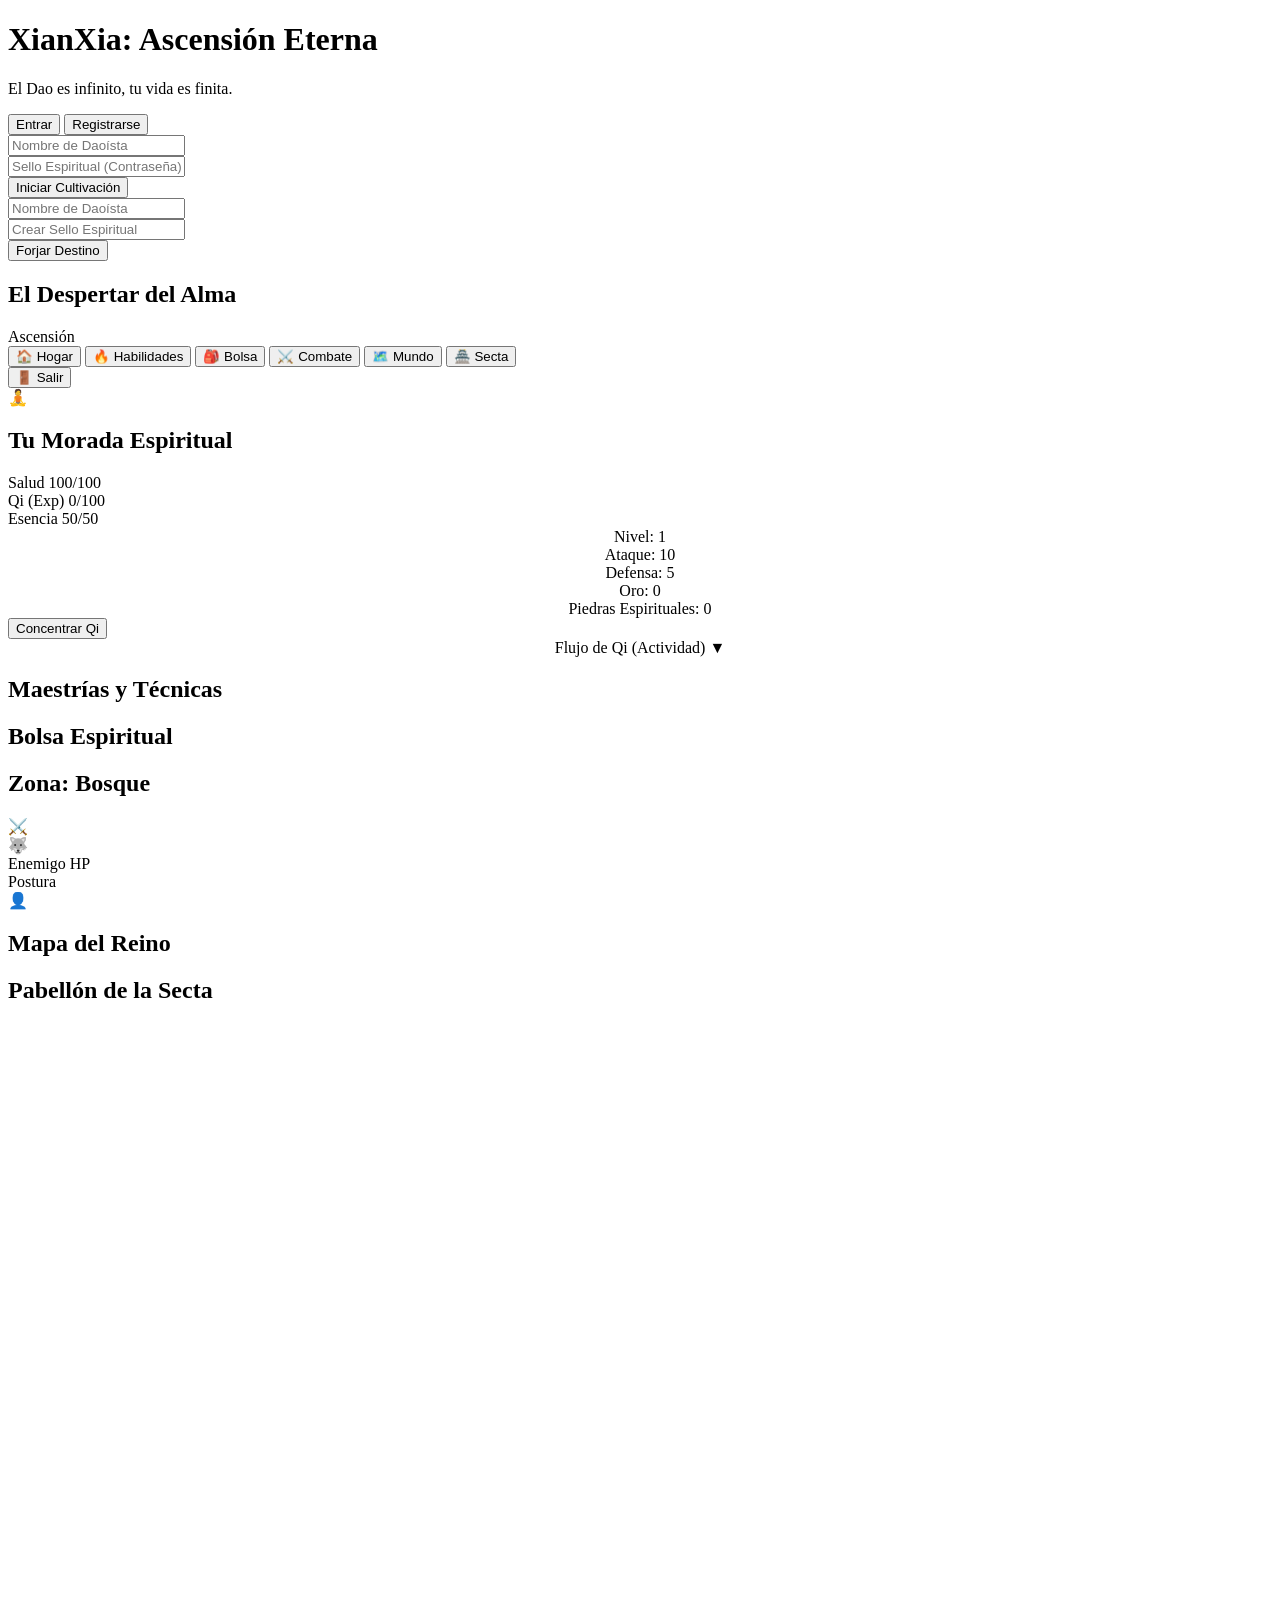
==== index.html @ ab7d714f "Add files via upload" ====
<!DOCTYPE html>
<html lang="es">
<head>
  <meta charset="UTF-8" />
  <title>XianXia: Ascensión Eterna</title>
  <meta name="viewport" content="width=device-width, initial-scale=1.0, maximum-scale=1.0, user-scalable=no" />
  
  <link rel="preconnect" href="https://fonts.googleapis.com">
  <link rel="preconnect" href="https://fonts.gstatic.com" crossorigin>
  <link href="https://fonts.googleapis.com/css2?family=Noto+Serif+SC:wght@300;400;500;700&family=Zhi+Mang+Xing&display=swap" rel="stylesheet">
  
  <link rel="stylesheet" href="css/style.css" />
  <link rel="stylesheet" href="css/ui.css" />
</head>
<body>
  <div id="app-root">
    
    <div id="auth-screen" class="fullscreen-screen">
      <div class="stars-bg"></div>
      <div class="auth-panel">
        <h1 class="game-title">XianXia: Ascensión Eterna</h1>
        <p class="game-subtitle">El Dao es infinito, tu vida es finita.</p>
        <div class="auth-tabs">
          <button id="tab-login" class="auth-tab active">Entrar</button>
          <button id="tab-register" class="auth-tab">Registrarse</button>
        </div>
        <div id="login-form" class="auth-form active">
          <div class="input-group"><input type="text" id="login-username" placeholder="Nombre de Daoísta" autocomplete="off" /></div>
          <div class="input-group"><input type="password" id="login-password" placeholder="Sello Espiritual (Contraseña)" /></div>
          <button id="login-button" class="button primary glow-effect">Iniciar Cultivación</button>
        </div>
        <div id="register-form" class="auth-form">
          <div class="input-group"><input type="text" id="register-username" placeholder="Nombre de Daoísta" autocomplete="off" /></div>
          <div class="input-group"><input type="password" id="register-password" placeholder="Crear Sello Espiritual" /></div>
          <button id="register-button" class="button secondary">Forjar Destino</button>
        </div>
        <div id="auth-message" class="auth-message"></div>
      </div>
    </div>

    <div id="creation-screen" class="fullscreen-screen hidden">
        <div class="creation-container">
            <h2 class="font-title title-gold">El Despertar del Alma</h2>
            <div id="creation-step-container"></div>
        </div>
    </div>

    <div id="game-container" class="game-layout hidden">
        
        <nav id="game-nav" class="sidebar-menu">
            <div class="sidebar-header">
                <div class="app-logo font-title">Ascensión</div>
            </div>
            <div class="nav-links">
                <button class="nav-btn active" data-target="panel-home">
                    <span class="nav-icon">🏠</span> <span class="nav-label">Hogar</span>
                </button>
                <button class="nav-btn" data-target="panel-skills">
                    <span class="nav-icon">🔥</span> <span class="nav-label">Habilidades</span>
                </button>
                <button class="nav-btn" data-target="panel-inventory">
                    <span class="nav-icon">🎒</span> <span class="nav-label">Bolsa</span>
                </button>
                <button class="nav-btn" data-target="panel-combat">
                    <span class="nav-icon">⚔️</span> <span class="nav-label">Combate</span>
                </button>
                <button class="nav-btn" data-target="panel-map">
                    <span class="nav-icon">🗺️</span> <span class="nav-label">Mundo</span>
                </button>
                <button class="nav-btn" data-target="panel-sect">
                    <span class="nav-icon">🏯</span> <span class="nav-label">Secta</span>
                </button>
            </div>
            <div class="nav-footer">
                <button id="logout-button" class="nav-btn danger">
                    <span class="nav-icon">🚪</span> <span class="nav-label">Salir</span>
                </button>
            </div>
        </nav>

        <main id="main-content">

            <div id="panels-container">
                
                <section id="panel-home" class="tab-content active">
                    <div class="hero-card">
                        <div class="meditation-visual">🧘</div>
                        <h2 class="font-title">Tu Morada Espiritual</h2>
                        <div class="bars-wrapper">
                            <div class="stat-bar">
                                <div class="bar-label">Salud <span id="val-hp">100/100</span></div>
                                <div class="progress-track"><div id="bar-hp" class="progress-fill hp" style="width:100%"></div></div>
                            </div>
                            <div class="stat-bar">
                                <div class="bar-label">Qi (Exp) <span id="val-qi">0/100</span></div>
                                <div class="progress-track"><div id="bar-qi" class="progress-fill qi" style="width:0%"></div></div>
                            </div>
                            <div class="stat-bar">
                                <div class="bar-label">Esencia <span id="val-essence">50/50</span></div>
                                <div class="progress-track"><div id="bar-essence" class="progress-fill essence" style="width:100%"></div></div>
                            </div>
                        </div>
                        <div class="stats-container" style="display: block; text-align: center;">
                            <div class="stat-row">
                                <span class="stat-label">Nivel:</span> <span id="stat-level" class="stat-value">1</span>
                            </div>
                            <div class="stat-row">
                                <span class="stat-label">Ataque:</span> <span id="stat-attack" class="stat-value">10</span>
                            </div>
                            <div class="stat-row">
                                <span class="stat-label">Defensa:</span> <span id="stat-defense" class="stat-value">5</span>
                            </div>
                            <div class="stat-row">
                                <span class="stat-label">Oro:</span> <span id="stat-gold" class="stat-value">0</span>
                            </div>
                            <div class="stat-row">
                                <span class="stat-label">Piedras Espirituales:</span> <span id="stat-spiritStones" class="stat-value">0</span>
                            </div>
                        </div>
                        <button id="btn-meditate" class="action-button primary">Concentrar Qi</button>
                        
                        <div class="log-card collapsible" style="text-align: center;">
                            <div class="card-header font-title collapsible-header" onclick="toggleLog()">Flujo de Qi (Actividad) <span class="toggle-icon">▼</span></div>
                            <div id="log-messages" class="log-body custom-scroll collapsible-content" style="display: block;"></div>
                        </div>
                    </div>
                    
                </section>

                <section id="panel-skills" class="tab-content hidden">
                    <h2 class="section-title font-title">Maestrías y Técnicas</h2>
                    <div id="skills-grid" class="skills-layout custom-scroll">
                        </div>
                </section>

                <section id="panel-inventory" class="tab-content hidden">
                    <h2 class="section-title font-title">Bolsa Espiritual</h2>
                    <div id="inventory-slots" class="grid-layout custom-scroll"></div>
                </section>

                <section id="panel-combat" class="tab-content hidden">
                    <div id="enemy-list" class="zone-selector-container">
                        <h2 class="font-title section-title">Zona: <span id="current-region-name">Bosque</span></h2>
                        <div class="grid-layout custom-scroll" id="enemy-grid-content">
                            </div>
                    </div>

                    <div id="battle-arena" class="combat-grid hidden">
                        
                        <div class="combat-top-hud">
                            <div class="enemy-portrait-frame">
                                <div class="intention-bubble" id="enemy-intention-icon">⚔️</div>
                                <div id="combat-enemy-sprite" class="sprite-enemy">🐺</div>
                            </div>
                            <div class="bars-column">
                                <div class="bar-label">Enemigo HP</div>
                                <div class="progress-track enemy"><div id="e-bar-hp" class="progress-fill hp" style="width:100%"></div></div>
                                <div class="bar-label">Postura</div>
                                <div class="progress-track posture"><div class="progress-fill posture" style="width:10%"></div></div>
                            </div>
                        </div>

                        <div class="combat-middle-field">
                            <div class="player-avatar-combat">
                                <div id="combat-player-sprite" class="sprite-player">👤</div>
                                <div class="progress-track mini"><div id="p-bar-hp" class="progress-fill hp" style="width:100%"></div></div>
                            </div>
                            
                            <div id="combat-message-overlay" style="position:absolute; width:100%; height:100%; pointer-events:none;"></div>

                            <div class="combat-log-display custom-scroll" id="combat-log-feed">
                                </div>
                        </div>

                        <div class="combat-bottom-controls" id="combat-actions">
                            <div class="wuxing-wrapper">
                                <div id="wuxing-wheel" class="elemental-wheel">
                                    </div>
                            </div>
                        </div>
                    </div>
                </section>

                <section id="panel-map" class="tab-content hidden">
                    <h2 class="section-title font-title">Mapa del Reino</h2>
                    <div id="map-panel" class="map-container"></div>
                </section>

                <section id="panel-sect" class="tab-content hidden">
                    <h2 class="section-title font-title">Pabellón de la Secta</h2>
                    <div id="sect-content" class="sect-container">
                        </div>
                </section>
            </div>
        </main>
    </div>
    
    <div id="ui-overlay" class="overlay hidden"></div>
  </div>
  <script type="module" src="js/main.js"></script>
</body>
</html>
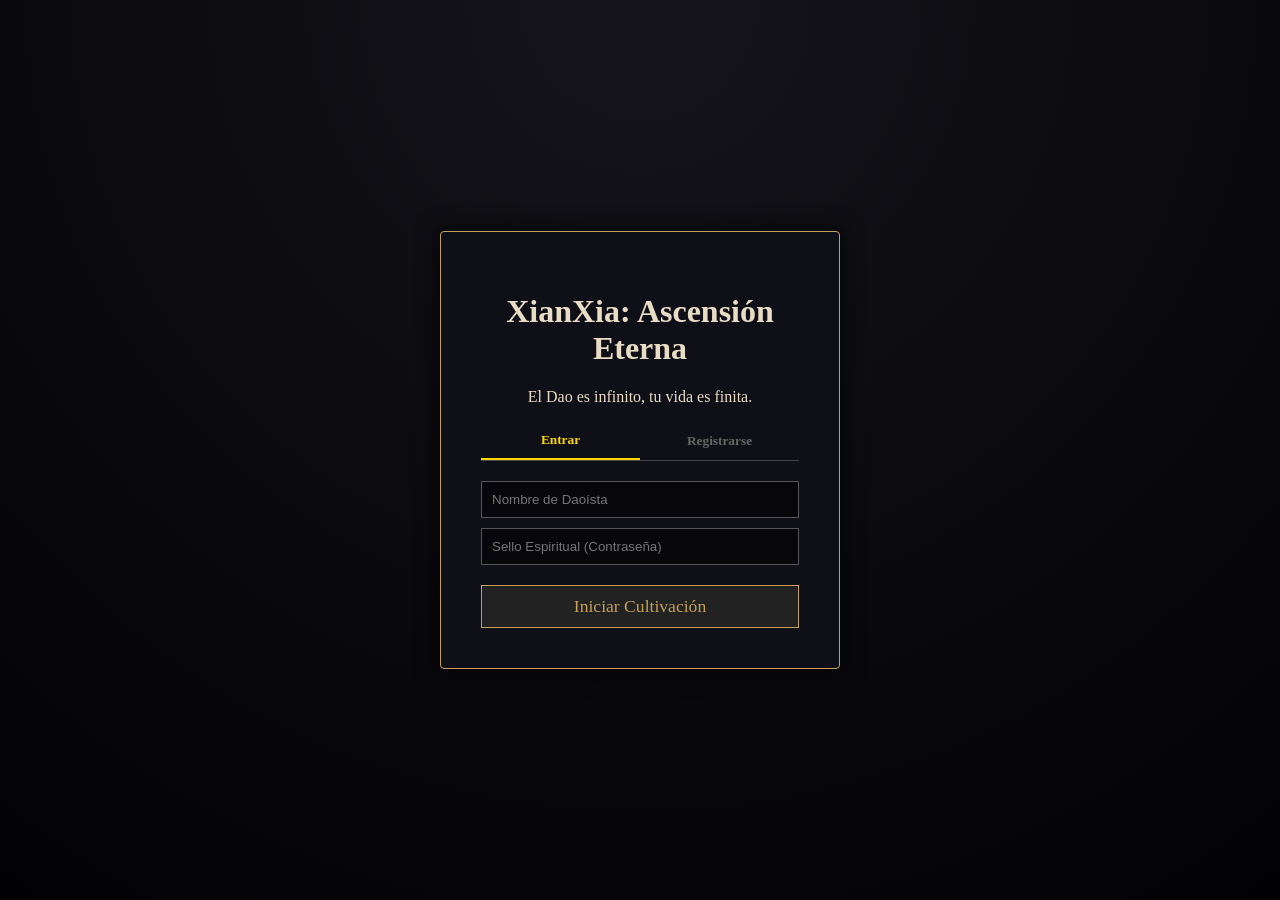
==== commit 613f3248: "Add files via upload" ====
--- a/index.html
+++ b/index.html
@@ -56,6 +56,12 @@
                     <span class="nav-icon">🏠</span> <span class="nav-label">Hogar</span>
                 </button>
                 <button class="nav-btn" data-target="panel-skills">
+                    <span class="nav-icon">🔨</span> <span class="nav-label">Oficios</span>
+                </button>
+                <button class="nav-btn" data-target="panel-anatomy">
+                    <span class="nav-icon"><img src="assets/icons/lottus_icon.png" style="width:24px; vertical-align:middle;"></span> <span class="nav-label">Cultivo</span>
+                </button>
+                <button class="nav-btn" data-target="panel-cultivation">
                     <span class="nav-icon">🔥</span> <span class="nav-label">Habilidades</span>
                 </button>
                 <button class="nav-btn" data-target="panel-inventory">
@@ -71,6 +77,7 @@
                     <span class="nav-icon">🏯</span> <span class="nav-label">Secta</span>
                 </button>
             </div>
+            
             <div class="nav-footer">
                 <button id="logout-button" class="nav-btn danger">
                     <span class="nav-icon">🚪</span> <span class="nav-label">Salir</span>
@@ -133,6 +140,46 @@
                         </div>
                 </section>
 
+                <section id="panel-cultivation" class="tab-content hidden">
+                    <div class="panel-header">
+                        <h2><img src="assets/icons/elements/element_fire.png" style="width:24px; vertical-align:middle;"> Sendero Celestial</h2>
+                    </div>
+                    
+                    <div class="cultivation-dashboard">
+                        <div class="eso-stats-row">
+                            <span>🍀 Karma: <span id="val-karma">0</span></span>
+                            <span>👁️ Percepción: <span id="val-percep">0</span></span>
+                            <span>🔥 Voluntad: <span id="val-will">0</span></span>
+                        </div>
+
+                        <div class="cultivation-layout">
+                            <div class="library-container">
+                                <h3>Pergaminos</h3>
+                                <div id="skills-library-list" class="custom-scroll">
+                                    </div>
+                            </div>
+
+                            <div class="wheel-wrapper">
+                                <h3>Meridiano Pentagonal</h3>
+                                <div id="cultivation-wheel-container">
+                                    </div>
+                                <div class="affinity-legend">
+                                    <span style="color:#ffd700">● Armonía</span>
+                                    <span style="color:#4caf50">● Generación</span>
+                                    <span style="color:#777">● Disonancia</span>
+                                </div>
+                            </div>
+                        </div>
+                    </div>
+                </section>
+                <section id="panel-anatomy" class="tab-content hidden">
+                    <div class="panel-header">
+                        <h2><img src="assets/icons/lottus_icon.png" style="width:24px; vertical-align:middle;"></span> Anatomía Sagrada</h2>
+                    </div>
+                    
+                    <div id="anatomy-content" class="anatomy-dashboard" style="padding: 15px;">
+                        </div>
+                </section>
                 <section id="panel-inventory" class="tab-content hidden">
                     <h2 class="section-title font-title">Bolsa Espiritual</h2>
                     <div id="inventory-slots" class="grid-layout custom-scroll"></div>
--- a/css/style.css
+++ b/css/style.css
@@ -0,0 +1,558 @@
+/* css/style.css - v1.7 SOLID FIXED */
+
+:root {
+    /* Variables God Mode */
+    --enemy-scale: 1.0;
+    --enemy-pos-x: 0px;
+    --enemy-pos-y: 0px;
+
+    /* Assets */
+    --bg-paper-texture: url('../assets/img/bg_paper_texture.png'); 
+    
+    /* Colores */
+    --ink-parchment: #E8DCC5; 
+    --ink-grey: #8C867A;      
+    --ink-blood: #A61B1B;     
+    --ink-gold: #C5A059;      
+    --gold-bright: #FFD700;
+    --gold-ancient: #C5A059;
+
+    --font-stack-title: 'Zhi Mang Xing', cursive;
+    --font-stack-body: 'Noto Serif SC', serif;
+
+    --bg-panel: rgba(16, 16, 24, 0.98);
+}
+
+/* =========================================
+   1. BASE
+   ========================================= */
+* { box-sizing: border-box; } /* CRÍTICO PARA EVITAR DEFORMACIONES */
+
+body {
+    margin: 0; padding: 0;
+    background-color: #080808;
+    background-image: var(--bg-paper-texture);
+    background-repeat: repeat;
+    background-blend-mode: multiply;
+    background-position: -100px -100px; 
+    color: var(--ink-parchment);
+    font-family: var(--font-stack-body);
+    overflow: hidden; 
+    width: 100vw; height: 100vh;
+}
+
+.hidden { display: none !important; }
+.font-title { font-family: var(--font-stack-title); letter-spacing: 1px; }
+.text-gold { color: var(--gold-ancient); }
+.text-center { text-align: center; }
+
+/* Scrollbars */
+::-webkit-scrollbar { width: 6px; }
+::-webkit-scrollbar-thumb { background: var(--gold-ancient); border-radius: 3px; }
+::-webkit-scrollbar-track { background: rgba(0,0,0,0.3); }
+
+/* =========================================
+   2. LOGIN (Restaurado)
+   ========================================= */
+.fullscreen-screen {
+    position: fixed; inset: 0; z-index: 2000;
+    display: flex; justify-content: center; align-items: center;
+    background: radial-gradient(circle at top, #14141a, #020205);
+}
+.auth-panel {
+    background: var(--bg-panel); border: 1px solid var(--gold-ancient);
+    box-shadow: 0 0 25px rgba(0, 0, 0, 0.8);
+    padding: 40px; border-radius: 4px; width: 90%; max-width: 400px; text-align: center;
+}
+.auth-tabs { display: flex; margin-bottom: 20px; border-bottom: 1px solid #444; }
+.auth-tab { 
+    flex: 1; padding: 10px; background: none; border: none; color: #666; 
+    cursor: pointer; font-family: var(--font-stack-body); font-weight: bold;
+}
+.auth-tab.active { color: var(--gold-bright); border-bottom: 2px solid var(--gold-bright); }
+
+.auth-form { display: none; }
+.auth-form.active { display: block; animation: fadeIn 0.3s ease; }
+
+.auth-form input { 
+    width: 100%; padding: 10px; margin-bottom: 10px; 
+    background: rgba(0,0,0,0.5); border: 1px solid #555; color: #fff;
+}
+.button {
+    padding: 10px 20px; border: 1px solid var(--gold-ancient);
+    background: #222; color: var(--gold-ancient); cursor: pointer;
+    font-family: var(--font-stack-title); font-size: 1.1rem;
+    transition: all 0.2s; width: 100%; margin-top: 10px;
+}
+.button:hover { background: var(--gold-ancient); color: #000; }
+
+/* =========================================
+   3. LAYOUT PRINCIPAL (Anti-Deformación)
+   ========================================= */
+.game-layout { display: flex; height: 100vh; width: 100%; }
+
+.sidebar-menu {
+    width: 240px; min-width: 240px; /* FIJO */
+    background: rgba(10, 10, 12, 0.98);
+    border-right: 1px solid var(--gold-ancient);
+    display: flex; flex-direction: column; z-index: 100;
+}
+.sidebar-header { padding: 30px 20px; text-align: center; border-bottom: 1px solid #333; }
+.app-logo { font-size: 2.2rem; color: var(--gold-bright); text-shadow: 0 0 10px gold; }
+
+.nav-links { flex: 1; padding: 20px 10px; display: flex; flex-direction: column; gap: 10px; }
+.nav-btn {
+    background: transparent; border: none; color: #888; 
+    padding: 15px; text-align: left; cursor: pointer;
+    font-family: var(--font-stack-title); font-size: 1.3rem;
+    display: flex; align-items: center; gap: 15px;
+    transition: all 0.2s;
+}
+.nav-btn:hover { color: #fff; background: rgba(255,255,255,0.05); }
+.nav-btn.active { color: var(--gold-bright); border-left: 3px solid var(--gold-bright); background: rgba(197, 160, 89, 0.1); }
+
+/* CONTENEDOR PRINCIPAL - FIX DEFORMACIÓN */
+#main-content { 
+    flex: 1; 
+    display: flex; flex-direction: column; 
+    position: relative; 
+    width: calc(100% - 200px); /* Restar sidebar */
+} 
+#panels-container { 
+    flex: 1; 
+    padding: 20px; 
+    overflow-y: auto; 
+    width: 100%; 
+}
+
+/* =========================================
+   4. HOGAR (Ajustado)
+   ========================================= */
+#panel-home {
+    display: flex; flex-direction: column; align-items: center; justify-content: center; 
+    height: 100%; width: 100%; gap: 20px;
+}
+
+.hero-card {
+    background: transparent; border: none;
+    display: flex; flex-direction: column; align-items: center;
+    width: 100%; max-width: 600px;
+}
+
+.meditation-container {
+    position: relative; width: 250px; height: 250px;
+    display: flex; justify-content: center; align-items: center;
+    margin-bottom: 0px;
+}
+.home-avatar {
+    width: 200px !important; height: 200px !important;
+    border-radius: 50%; border: 4px solid var(--gold-ancient);
+    object-position: center 5%;
+    object-fit: cover; background: #000; z-index: 2;
+    box-shadow: 0 0 30px var(--gold-ancient);
+    animation: float 4s ease-in-out infinite;
+}
+.avatar-emoji {
+    position: absolute;
+    top: 50%; left: 50%;
+    transform: translate(-50%, -50%);
+    font-size: 4rem;
+    z-index: 10;
+    pointer-events: none;
+}
+
+.aura-ring {
+    position: absolute; width: 100%; height: 100%;
+    border: 2px dashed rgba(197, 160, 89, 0.4); border-radius: 50%;
+    animation: spinSimple 20s linear infinite;
+}
+.aura-ring.inner { width: 230px; height: 230px; animation-direction: reverse; border-color: rgba(50, 200, 50, 0.3); }
+
+@keyframes float { 0% { transform: translateY(0px); } 50% { transform: translateY(-10px); } 100% { transform: translateY(0px); } }
+@keyframes spinSimple { 100% { transform: rotate(360deg); } }
+
+/* Stats Hogar */
+.home-stats-card {
+    background: rgba(0,0,0,0.6); border: 1px solid #444;
+    padding: 25px; border-radius: 8px; width: 100%;
+}
+
+/* =========================================
+   5. HABILIDADES (Ordenado)
+   ========================================= */
+.skills-layout { 
+    display: grid; grid-template-columns: repeat(auto-fill, minmax(280px, 1fr)); gap: 20px; width: 100%;
+}
+.skill-card {
+    background: linear-gradient(135deg, rgba(20,20,20,0.9), rgba(40,40,40,0.8));
+    border: 1px solid #444; border-radius: 4px; padding: 15px;
+    display: flex; align-items: center; gap: 15px;
+    box-shadow: 0 4px 6px rgba(0,0,0,0.3);
+}
+.skill-icon { font-size: 2.5rem; width: 60px; text-align: center; }
+.skill-name { display: block; font-family: var(--font-stack-title); color: var(--gold-bright); font-size: 1.4rem; }
+
+/* =========================================
+   6. COMBATE (SÓLIDO Y CORREGIDO)
+   ========================================= */
+.combat-grid {
+    display: flex; flex-direction: column;
+    height: 100vh; width: 100vw; 
+    position: fixed; /* FIJO ENCIMA DE TODO */
+    top: 0; left: 0;
+    /* FONDO SÓLIDO (La imagen de papel) */
+    background-color: #080808;
+    background-image: var(--bg-paper-texture); 
+    background-repeat: repeat;
+    z-index: 5000; /* Z-INDEX MUY ALTO */
+}
+
+/* ZONA ENEMIGO */
+.combat-enemy-zone {
+    flex: 6; position: relative;
+    display: flex; justify-content: center; align-items: center;
+    overflow: visible; z-index: 5;
+}
+#combat-enemy-sprite {
+    position: relative; height: 50vh; width: auto;
+    transform: translate(var(--enemy-pos-x), var(--enemy-pos-y)) scale(var(--enemy-scale));
+    transition: transform 0.05s linear;
+    filter: drop-shadow(0 20px 30px rgba(0,0,0,0.8)); z-index: 10;
+}
+.enemy-render { height: 100%; width: auto; object-fit: contain; }
+
+/* GLIFO DE CARGA (CENTRO ABSOLUTO) */
+.channeling-container {
+    position: absolute;
+    top: 50%; left: 50%;
+    transform: translate(-50%, -50%);
+    width: 780px !important;    /* Tamaño fijo obligatorio */
+    height: 420px !important;   /* Cuadrado perfecto */
+    border-radius: 50%;         /* Hace que el contenedor sea redondo */
+    object-fit: contain;        /* Evita deformación de la imagen */
+    z-index: 1;
+    pointer-events: none;
+    /* La transición suave para cuando cambie de color */
+    transition: filter 0.5s ease;
+}
+.channeling-container.active {
+    opacity: 0.9;
+    animation: spinGlyph 4s linear infinite;
+}
+.channeling-glyph { width: 100%; height: 100%; }
+
+@keyframes spinGlyph {
+    /* Rotación sobre su propio eje manteniendo el centro */
+    from { transform: translate(-50%, -50%) rotate(0deg); }
+    to { transform: translate(-50%, -50%) rotate(360deg); }
+}
+
+/* ZONA CONTROLES */
+.combat-controls-zone {
+    flex: 4; position: relative;
+    background: linear-gradient(to top, #000 20%, rgba(0,0,0,0.95) 60%, transparent 100%);
+    display: flex; flex-direction: column; align-items: center; justify-content: flex-end;
+    padding-bottom: 30px; z-index: 20;
+}
+
+/* BARRAS DE VIDA Y QI (RUTAS CORREGIDAS) */
+.brush-bar-wrapper {
+    position: relative; width: 100%; height: 35px; margin-bottom: 8px;
+    filter: drop-shadow(0 2px 2px #000);
+}
+.brush-bg {
+    position: absolute; inset: 0;
+    background-image: url('../assets/img/bar_hp_bg.png'); background-size: 100% 100%;
+    z-index: 5; pointer-events: none;
+}
+.brush-fill-container {
+    position: absolute; 
+    top: 8px; bottom: 8px; left: 10px; right: 10px; 
+    background: #111; z-index: 1; border-radius: 4px; overflow: hidden;
+}
+.brush-fill-img {
+    height: 100%; width: 0%; /* Empieza en 0% */
+    background-size: cover; background-position: left center;
+    transition: width 0.3s ease-out;
+}
+/* COLORES Y IMÁGENES */
+.fill-hp {  background-image: url('../assets/img/bar_hp_fill.png'); }
+.fill-qi {  background-image: url('../assets/img/bar_qi_fill.png'); } /* Dorado */
+.fill-qi-enemy {  background-image: url('../assets/img/bar_qi_fill_01.png'); } /* Dorado */
+.fill-essence {  background-image: url('../assets/img/bar_qi_fill_01.png'); } /* Azul/Verde */
+
+.bar-text-overlay {
+    position: absolute; top: -18px; width: 100%;
+    display: flex; justify-content: space-between;
+    font-size: 0.85rem; color: #fff; text-shadow: 0 1px 2px #000; z-index: 10;
+}
+
+.enemy-hud-container { position: absolute; top: -80px; width: 60%; max-width: 500px; z-index: 30; }
+.player-hud-container { 
+    position: fixed; bottom: 20px; left: 20px; 
+    width: 280px; z-index: 100;
+    background: rgba(0,0,0,0.6); padding: 10px; border-radius: 8px; border: 1px solid #444;
+}
+
+/* RUEDA WU XING */
+.wuxing-wrapper { width: 240px; height: 240px; position: relative; margin-bottom: 20px; z-index: 30; }
+.pentagon-svg { width: 100%; height: 100%; position: absolute; top:0; left:0; pointer-events: none; opacity: 0.6; }
+.pentagon-lines { stroke: var(--gold-ancient); stroke-width: 2; fill: none; }
+
+.element-wrapper {
+    position: absolute; width: 50px; height: 50px;
+    transform: translate(-50%, -50%);
+    display: flex; justify-content: center; align-items: center; z-index: 50;
+}
+.element-btn-img {
+    width: 48px; height: 48px;
+    background: #000; border: 2px solid #555; border-radius: 50%;
+    cursor: pointer; padding: 0; overflow: hidden;
+    transition: transform 0.1s; box-shadow: 0 0 10px rgba(0,0,0,0.8);
+}
+.element-btn-img:hover { transform: scale(1.2); border-color: var(--gold-bright); }
+.element-btn-img img { width: 100%; height: 100%; object-fit: cover; }
+
+.pearl-socket {
+    position: absolute; top: -5px; right: -5px;
+    width: 20px; height: 20px; z-index: 60; pointer-events: none;
+    filter: drop-shadow(0 0 5px gold);
+}
+
+/* BOTÓN HUIR (POSICIONADO EN LA RUEDA) */
+/* Lo posicionaremos via JS o aquí relativo al wrapper si es hijo */
+.flee-btn-wrapper {
+    position: absolute;
+    /* Ajustado para estar "abajo del fuego" (Derecha, un poco abajo) */
+    top: 70%; right: -20px; 
+    z-index: 100;
+}
+#btn-flee-combat {
+    background: none; border: 1px solid #555; border-radius: 50%;
+    width: 40px; height: 40px; font-size: 1.5rem;
+    cursor: pointer; background: #000;
+}
+#btn-flee-combat:hover { border-color: red; }
+
+/* LOG FLOTANTE */
+#combat-log-container {
+    position: absolute; top: 100px; right: 20px;
+    width: 300px; height: auto; max-height: 400px;
+    background: rgba(0, 0, 0, 0.9); border: 1px solid var(--gold-ancient);
+    z-index: 300; display: none; flex-direction: column;
+}
+#combat-log-container.active { display: flex; }
+.log-header { 
+    background: var(--ink-blood); padding: 5px 10px; font-weight: bold; border-bottom: 1px solid #444; 
+    display: flex; justify-content: space-between;
+}
+.log-content { flex: 1; overflow-y: auto; padding: 10px; font-size: 0.85rem; color: #ccc; }
+
+#btn-toggle-log {
+    position: absolute; top: 20px; right: 20px;
+    font-size: 2rem; background: none; border: none; cursor: pointer; z-index: 301;
+    filter: drop-shadow(0 0 5px #000);
+}
+
+/* GOD MODE (Esquina Inferior Derecha) */
+#god-mode-toggle {
+    position: fixed; bottom: 20px; right: 20px;
+    width: 60px; height: 60px; cursor: pointer; z-index: 10000;
+    filter: drop-shadow(0 0 10px gold);
+    transition: transform 0.2s;
+}
+#god-mode-toggle:hover { transform: scale(1.1); }
+
+/* DAÑO FLOTANTE */
+.floating-damage {
+    position: absolute; font-family: var(--font-stack-title); font-size: 4rem;
+    color: #fff; text-shadow: 2px 2px 0 #000, 0 0 10px var(--ink-blood);
+    pointer-events: none; z-index: 400; animation: floatUp 1.2s forwards;
+}
+@keyframes floatUp { 0% { opacity: 1; transform: translateY(0) scale(0.5); } 20% { transform: translateY(-20px) scale(1.2); } 100% { opacity: 0; transform: translateY(-100px) scale(1); } }
+
+@keyframes fadeIn { from { opacity: 0; } to { opacity: 1; } }
+
+/* ==========================================================================
+   RESPONSIVE DESIGN (MÓVIL) - Modificaciones para pantallas pequeñas
+   ========================================================================== */
+
+@media (max-width: 768px) {
+
+    /* 1. LAYOUT GENERAL: Cambiar Sidebar lateral a Menú Inferior */
+    .game-layout {
+        flex-direction: column; /* Apilar verticalmente */
+    }
+
+    /* Transformar la barra lateral izquierda en una barra de navegación inferior */
+    .sidebar-menu {
+        width: 100% !important;
+        height: 60px;           /* Altura fija abajo */
+        position: fixed;
+        bottom: 0;
+        top: auto;              /* Ya no está arriba */
+        left: 0;
+        flex-direction: row;    /* Botones en fila horizontal */
+        border-right: none;
+        border-top: 1px solid var(--gold-ancient);
+        z-index: 5000;
+        padding-top: 0;
+        justify-content: space-around; /* Distribuir botones */
+        background: #000;
+    }
+
+    .sidebar-header { display: none; } /* Ocultar logo grande en móvil para ganar espacio */
+
+/* Ajustar los botones del menú para que sean DESLIZABLES */
+    .nav-links {
+        display: flex;
+        flex-direction: row;
+        width: 100%;
+        
+        /* CAMBIO CLAVE 1: Permitir scroll horizontal */
+        overflow-x: auto; 
+        
+        /* CAMBIO CLAVE 2: Alinear al inicio, no justificar, para permitir el scroll */
+        justify-content: flex-start;
+        
+        /* Separación entre botones */
+        gap: 10px;
+        
+        /* Un poco de aire a los lados para que el primero y último no se peguen al borde */
+        padding: 0 15px; 
+        
+        /* Ocultar la barra de scroll (estética) pero permitir deslizar */
+        scrollbar-width: none; /* Firefox */
+        -ms-overflow-style: none;  /* IE */
+    }
+    
+    /* Ocultar barra de scroll en Chrome/Safari */
+    .nav-links::-webkit-scrollbar {
+        display: none;
+    }
+
+    .nav-btn {
+        /* CAMBIO CLAVE 3: ¡No te encojas! Mantén tu tamaño */
+        flex: 0 0 auto; 
+        
+        font-size: 0.9rem;
+        padding: 10px 15px; /* Un poco más anchos para dedos */
+        text-align: center;
+        border: none;
+        
+        /* Opcional: Borde redondeado para que parezcan "fichas" */
+        border-radius: 4px; 
+        background: rgba(0,0,0,0.5); /* Fondo semitransparente para distinguir */
+        margin-top: 5px; /* Centrado vertical */
+    }
+
+    /* 2. CONTENIDO PRINCIPAL */
+    #main-content {
+        width: 100%;
+        margin-top: 50px;       /* Espacio para el Header superior */
+        margin-bottom: 60px;    /* Espacio para el Menú inferior */
+        height: calc(100vh - 110px); /* Restamos header y footer */
+    }
+
+    /* 3. HEADER (Barra Superior) */
+    .top-bar {
+        height: 50px;
+        padding: 0 10px;
+    }
+    .char-info h2 {
+        font-size: 0.9rem;      /* Nombre más pequeño */
+        max-width: 100px;
+        overflow: hidden;
+        text-overflow: ellipsis;
+    }
+    .avatar-mini { display: none; } /* Ocultar avatar mini en header (ya se ve grande en Home) */
+    .resources-wrapper { gap: 5px; font-size: 0.8rem; }
+
+    /* 4. HOGAR (Ajustes de Avatar y Barras) */
+    .meditation-container {
+        width: 180px; height: 180px; /* Reducir un poco el avatar */
+    }
+    .home-avatar { 
+        object-position: center 25%; /* Mantener el zoom al rostro */
+    }
+    .stats-grid {
+        width: 100%;
+        padding: 0 10px; /* Márgenes laterales */
+    }
+
+    /* 5. COMBATE (CRÍTICO) */
+    
+    /* El Glifo ya no puede ser 350px fijos si la pantalla mide 320px */
+    #channeling-layer {
+        width: 120vw !important;  /* 80% del ancho de la pantalla */
+        height: 120vw !important; /* Mantener proporción cuadrada */
+        max-width: 550px; 
+        max-height: 550px;
+        margin-top: -40px; /* Ajuste visual */
+    }
+    
+    /* El enemigo también se ajusta */
+    #combat-enemy-sprite img {
+        height: 30vh; /* Reducir altura del enemigo en móvil */
+        margin-top: +40px; /* Ajuste visual */
+    }
+
+    /* HUD de Combate */
+    .combat-controls-zone {
+        justify-content: flex-end; /* Empujar todo abajo */
+    }
+    
+    /* RUEDA DE ELEMENTOS (WU XING) */
+    /* Esto es delicado: Si usas coordenadas fijas en JS, necesitamos escalar todo el contenedor */
+    #wuxing-wheel-container {
+        transform: scale(0.8); /* Hacer la rueda un 20% más pequeña */
+        margin-bottom: +70px;
+        margin-top: -40px;
+    }
+
+    /* Ajuste de Barras en Combate */
+    .brush-bar-wrapper {
+        width: 95% !important; /* Que ocupen casi todo el ancho */
+    }
+
+    /* BOTÓN HUIR */
+    .flee-btn-wrapper {
+        top: 60%; right: -15px; /* Ajuste para móvil */  
+    }
+
+    /* Barras de estado del jugador */
+    .player-hud-container {
+        width: 70%;
+        left: 50%;
+        transform: translateX(-50%);
+        bottom: 10px; /* Más arriba para no tapar el menú */
+        
+    }
+
+    /* LOG FLOTANTE */
+    #combat-log-container {
+        width: 90%;
+        right: 5%;
+        top: 80px;      
+        max-height: 30vh;  
+    }
+
+    /* BOTÓN LOG */
+    #btn-toggle-log {
+        top: 10px; right: 10px;
+        font-size: 1.5rem;
+        z-index: 5001;
+    }
+    
+    /* GOD MODE */
+    #god-mode-toggle {
+        width: 50px; height: 50px;
+        bottom: 80px; right: 10px; /* Más arriba para no tapar el menú */
+    }
+
+    /* DAÑO FLOTANTE */
+    .floating-damage {
+        font-size: 2.5rem;
+    }
+    /* FIN MEDIA QUERY */ 
+}
--- a/css/ui.css
+++ b/css/ui.css
@@ -0,0 +1,514 @@
+/* Menús modales dentro del overlay */
+.menu {
+  background-color: rgba(16, 16, 24, 0.96);
+  border: 1px solid rgba(180, 140, 80, 0.7);
+  border-radius: 8px;
+  box-shadow: 0 0 25px rgba(0, 0, 0, 0.8);
+  padding: 18px 22px;
+  color: #eee;
+  max-width: 520px;
+  width: 90%;
+  max-height: 80vh;
+  overflow-y: auto;
+}
+
+.menu h2 {
+  font-family: 'Cinzel', serif;
+  margin-top: 0;
+  margin-bottom: 10px;
+  color: #ffdd99;
+  text-align: center;
+}
+
+.menu p {
+  font-size: 0.9rem;
+}
+
+/* Progreso (ej: HP, Qi, etc.) */
+.progress-bar {
+  width: 100%;
+  height: 14px;
+  background-color: #222;
+  border-radius: 3px;
+  overflow: hidden;
+  position: relative;
+  margin-bottom: 4px;
+}
+
+.progress-bar-fill {
+  background: linear-gradient(90deg, #6ed96e, #4caf50);
+  height: 100%;
+  width: 50%;
+  transition: width 0.3s ease;
+  position: absolute;
+  top: 0;
+  left: 0;
+}
+
+.progress-bar-text {
+  position: absolute;
+  top: 50%;
+  left: 50%;
+  transform: translate(-50%, -50%);
+  font-size: 0.7rem;
+}
+
+/* Para Qi / energía */
+.progress-bar.qi .progress-bar-fill {
+  background: linear-gradient(90deg, #42a5f5, #29b6f6);
+}
+
+/* Para experiencia */
+.progress-bar.exp .progress-bar-fill {
+  background: linear-gradient(90deg, #ff9800, #ffc107);
+}
+
+/* Lista simple */
+ul {
+  list-style: none;
+  padding: 0;
+  margin: 0;
+}
+
+ul li {
+  padding: 3px 0;
+}
+
+/* Diario */
+.journal-entry {
+  border-bottom: 1px solid rgba(255, 255, 255, 0.07);
+  margin-bottom: 3px;
+  padding-bottom: 3px;
+  font-size: 0.82rem;
+}
+.journal-entry time {
+  color: #888;
+  font-size: 0.7rem;
+}
+
+/* Perfil mini mostrado en chat popup */
+.profile-popup {
+  background: rgba(20, 20, 30, 0.98);
+  border-radius: 8px;
+  border: 1px solid rgba(255, 215, 130, 0.6);
+  padding: 12px;
+  max-width: 360px;
+}
+.profile-popup h3 {
+  margin-top: 0;
+  margin-bottom: 6px;
+  font-family: 'Cinzel', serif;
+}
+.profile-popup .popup-row {
+  margin-bottom: 4px;
+  font-size: 0.85rem;
+}
+
+/* --- UI CULTIVO --- */
+.cultivation-dashboard {
+    padding: 10px;
+    background: rgba(0, 0, 0, 0.6);
+    border-radius: 8px;
+    color: #eee;
+}
+
+.eso-stats-row {
+    display: flex;
+    justify-content: space-around;
+    background: rgba(255, 255, 255, 0.1);
+    padding: 8px;
+    border-radius: 5px;
+    margin-bottom: 15px;
+    font-family: monospace;
+}
+
+.cultivation-layout {
+    display: flex;
+    gap: 20px;
+    flex-wrap: wrap;
+}
+
+/* Biblioteca de Skills (Izquierda) */
+.library-container {
+    flex: 1;
+    min-width: 200px;
+    background: rgba(0, 0, 0, 0.3);
+    border: 1px solid #555;
+    height: 350px;
+    display: flex;
+    flex-direction: column;
+}
+
+.library-container h3, .wheel-wrapper h3 {
+    text-align: center;
+    background: #333;
+    margin: 0;
+    padding: 5px;
+    font-size: 0.9rem;
+    color: #d4af37;
+}
+
+.skills-list {
+    flex: 1;
+    overflow-y: auto;
+    padding: 5px;
+}
+
+.skill-library-item {
+    display: flex;
+    align-items: center;
+    background: #222;
+    margin-bottom: 5px;
+    padding: 5px;
+    border: 1px solid #444;
+    cursor: grab;
+    transition: background 0.2s;
+}
+.skill-library-item:hover { background: #333; }
+.skill-library-item:active { cursor: grabbing; }
+
+.lib-icon { font-size: 1.5rem; margin-right: 10px; }
+.lib-name { font-size: 0.9rem; font-weight: bold; }
+.lib-elem { font-size: 0.7rem; text-transform: uppercase; }
+.type-fire { color: #ff6b6b; }
+.type-water { color: #4dabf7; }
+.type-wood { color: #69db7c; }
+.type-metal { color: #adb5bd; }
+.type-earth { color: #ffd43b; }
+
+/* Rueda Pentagonal (Derecha) */
+.wheel-wrapper {
+    flex: 1.5;
+    min-width: 300px;
+    display: flex;
+    flex-direction: column;
+    align-items: center;
+}
+
+#cultivation-wheel-container {
+    width: 300px;
+    height: 300px;
+    position: relative;
+    margin-top: 20px;
+    /* Imagen de fondo opcional para conectar las líneas */
+    background: radial-gradient(circle, rgba(255,215,0,0.1) 0%, rgba(0,0,0,0) 70%);
+    border-radius: 50%;
+    border: 1px dashed #444;
+}
+
+.cultivation-slot {
+    width: 60px;
+    height: 60px;
+    position: absolute;
+    border-radius: 50%;
+    background: #1a1a1a;
+    border: 2px solid #555;
+    display: flex;
+    justify-content: center;
+    align-items: center;
+    box-shadow: 0 0 10px rgba(0,0,0,0.5);
+    transition: transform 0.2s;
+}
+.cultivation-slot:hover { transform: scale(1.1); border-color: #fff; }
+
+.slot-bg-icon {
+    width: 30px; 
+    height: 30px; 
+    opacity: 0.3; 
+    pointer-events: none;
+}
+
+/* Posiciones Pentagonales (Top, Right, Bottom-Right, Bottom-Left, Left) */
+/* Ajustado para un contenedor de 300x300 */
+.slot-fire { top: 10px; left: 50%; transform: translateX(-50%); border-color: #e74c3c; } /* Arriba */
+.slot-earth { top: 90px; right: 10px; border-color: #f1c40f; } /* Derecha */
+.slot-metal { bottom: 40px; right: 40px; border-color: #bdc3c7; } /* Abajo Derecha */
+.slot-water { bottom: 40px; left: 40px; border-color: #3498db; } /* Abajo Izquierda */
+.slot-wood { top: 90px; left: 10px; border-color: #2ecc71; } /* Izquierda */
+
+/* Fichas Equipadas */
+.equipped-skill-token {
+    position: absolute;
+    width: 100%; height: 100%;
+    border-radius: 50%;
+    display: flex; justify-content: center; align-items: center;
+    font-size: 1.5rem;
+    background: #222;
+    z-index: 2;
+}
+
+/* Bordes de Afinidad */
+.affinity-harmony { 
+    border: 3px solid #ffd700; 
+    box-shadow: 0 0 15px #ffd700, inset 0 0 10px #ffd700; 
+}
+.affinity-generation { 
+    border: 3px solid #4caf50; 
+    box-shadow: 0 0 10px #4caf50; 
+}
+.affinity-dissonance { 
+    border: 3px solid #555; 
+    filter: grayscale(100%);
+    opacity: 0.8;
+}
+
+.affinity-legend {
+    margin-top: 20px;
+    font-size: 0.8rem;
+    display: flex;
+    gap: 15px;
+}
+
+/* --- ANATOMÍA SAGRADA (Diseño Silueta V2) --- */
+
+/* Contenedor Principal Bipartito */
+.anatomy-layout {
+    display: flex;
+    gap: 20px;
+    height: 100%;
+    min-height: 500px; /* Altura mínima para que quepa la silueta */
+}
+
+/* --- COLUMNA IZQUIERDA: CONTROLES --- */
+.anatomy-controls {
+    flex: 1; /* Ocupa el 40-50% */
+    display: flex;
+    flex-direction: column;
+    gap: 15px;
+    background: rgba(0, 0, 0, 0.3);
+    padding: 10px;
+    border-radius: 8px;
+    border: 1px solid #444;
+}
+
+.anatomy-section-title {
+    font-family: 'Cinzel', serif;
+    color: #d4af37;
+    border-bottom: 1px solid #555;
+    padding-bottom: 5px;
+    margin-bottom: 10px;
+    text-transform: uppercase;
+    font-size: 0.9rem;
+}
+
+/* Botones de Mejora */
+.upgrade-row {
+    display: flex;
+    justify-content: space-between;
+    align-items: center;
+    background: rgba(255, 255, 255, 0.05);
+    padding: 8px;
+    border-radius: 4px;
+    margin-bottom: 5px;
+}
+.upgrade-info { font-size: 0.8rem; color: #ccc; }
+.btn-upgrade {
+    padding: 4px 10px;
+    font-size: 0.7rem;
+    border: 1px solid #d4af37;
+    background: transparent;
+    color: #d4af37;
+    cursor: pointer;
+    transition: all 0.3s;
+}
+.btn-upgrade:hover { background: #d4af37; color: #000; }
+
+/* Capas Toggles (Botones para ver/ocultar) */
+.layers-control {
+    display: flex;
+    gap: 10px;
+    justify-content: center;
+    margin-top: auto; /* Empujar al fondo */
+    padding-top: 10px;
+    border-top: 1px solid #444;
+}
+.layer-btn {
+    background: #222; border: 1px solid #555; color: #777;
+    width: 30px; height: 30px; border-radius: 50%; cursor: pointer;
+    display: flex; align-items: center; justify-content: center;
+}
+.layer-btn.active { border-color: #00ffff; color: #00ffff; box-shadow: 0 0 5px #00ffff; }
+
+/* --- COLUMNA DERECHA: VISUALIZACIÓN --- */
+.anatomy-visualizer {
+    flex: 1.2; /* Un poco más ancho */
+    position: relative;
+    background: radial-gradient(circle, rgba(20,20,20,1) 0%, rgba(0,0,0,1) 80%);
+    border: 2px solid #333;
+    border-radius: 8px;
+    overflow: hidden;
+    display: flex;
+    justify-content: center;
+    align-items: center;
+}
+
+/* El Contenedor de la Silueta (Apilamiento) */
+.silhouette-container {
+    position: relative;
+    width: 300px; /* Ajusta al ancho de tus PNGs */
+    height: 500px; /* Ajusta al alto de tus PNGs */
+}
+
+/* Grid de botones de capas */
+.layers-grid {
+    display: flex;
+    gap: 8px;
+    justify-content: center;
+    flex-wrap: wrap;
+}
+
+/* Ajustes Visuales */
+.silhouette-container {
+    position: relative;
+    width: 300px; 
+    height: 500px;
+    /* Centrar contenido */
+    display: flex;
+    justify-content: center;
+    align-items: center;
+}
+
+.body-layer {
+    position: absolute;
+    top: 0; left: 0;
+    width: 100%; height: 100%;
+    object-fit: contain;
+    transition: opacity 0.4s ease, filter 0.4s ease;
+    pointer-events: none;
+}
+
+/* Estado Oculto */
+.layer-hidden {
+    opacity: 0 !important;
+}
+
+/* */
+
+/* Músculos: Base Blanca teñida a Rojo Sangre */
+#layer-muscles {
+    opacity: 1; /* Sólido, nada de rayos X */
+    
+    /* FILTRO DE TEÑIDO: 
+       Sepia(1) -> Convierte blanco/negro en sepia (marrón).
+       Saturate(3) -> Intensifica el color.
+       Hue-rotate(-50deg) -> Mueve el tono hacia el rojo/rosado.
+    */
+    filter: sepia(1) saturate(2.8) hue-rotate(-50deg) contrast(1.1);
+    
+    /* mix-blend-mode: multiply;  <-- DESACTIVADO
+       Si la silueta base es negra, 'multiply' haría desaparecer los músculos.
+       Usamos 'normal' para que se vean sobre la silueta negra. 
+    */
+    mix-blend-mode: normal; 
+}
+
+/* --- ANIMACIONES DE DANTIANS --- */
+
+/* 1. Dantian Inferior (Vórtice): Giro constante */
+@keyframes spin-slow {
+    from { transform: translate(-50%, -50%) rotate(0deg); }
+    to { transform: translate(-50%, -50%) rotate(360deg); }
+}
+
+.anim-spin {
+    animation: spin-slow 10s linear infinite;
+}
+
+/* 2. Dantian Medio (Corazón): Pulso vital */
+@keyframes pulse-heart {
+    0% { transform: translate(-50%, -50%) scale(1); opacity: 0.9; }
+    50% { transform: translate(-50%, -50%) scale(1.15); opacity: 1; }
+    100% { transform: translate(-50%, -50%) scale(1); opacity: 0.9; }
+}
+
+.anim-pulse {
+    animation: pulse-heart 3s infinite ease-in-out;
+}
+
+/* 3. Dantian Superior (Mente): Levitación mística */
+@keyframes levitate-mind {
+    0%, 100% { transform: translate(-50%, -50%) translateY(0); }
+    50% { transform: translate(-50%, -50%) translateY(-6px); }
+}
+
+.anim-float {
+    animation: levitate-mind 4s infinite ease-in-out;
+}
+
+/* ESTILOS DE LOS NUEVOS ASSETS */
+.dantian-img {
+    position: absolute;
+    left: 50%; /* Centrado horizontal */
+    width: 60px; /* Ajusta según el tamaño de tus PNG */
+    height: 60px;
+    object-fit: contain;
+    z-index: 20; /* Encima de todo */
+    pointer-events: none; /* Dejar pasar clic a capas inferiores si es necesario */
+}
+
+/* Ajuste de posiciones verticales para encajar en la silueta */
+.pos-mind { top: 11%; width: 50px; height: 50px; }
+.pos-chest { top: 28%; width: 70px; height: 70px; }
+.pos-abdomen { top: 46%; width: 65px; height: 65px; }
+
+/* Capa Nebulosa */
+#layer-nebula {
+    opacity: 0.8;
+    mix-blend-mode: screen; /* Para que brille sobre lo negro */
+    filter: drop-shadow(0 0 5px rgba(255,255,255,0.3));
+}
+
+/* Icono de Rango de Raíz (En el panel de control) */
+.rank-icon-display {
+    width: 40px; 
+    height: 40px; 
+    vertical-align: middle; 
+    margin-right: 10px;
+    filter: drop-shadow(0 0 5px gold);
+}
+
+/* - AÑADIR O REEMPLAZAR */
+
+/* Clase mágica para recortar con la forma del cuerpo */
+.masked-layer {
+    /* Usa la variable definida en el HTML inline */
+    -webkit-mask-image: var(--body-mask);
+    mask-image: var(--body-mask);
+    
+    /* Ajustes para que la máscara cubra todo */
+    -webkit-mask-size: contain;
+    mask-size: contain;
+    -webkit-mask-repeat: no-repeat;
+    mask-repeat: no-repeat;
+    -webkit-mask-position: center;
+    mask-position: center;
+}
+
+/* Efecto de Profundidad (Volumen) */
+.body-inner-shadow {
+    position: absolute;
+    top: 0; left: 0;
+    width: 100%; height: 100%;
+    
+    /* Sombra interna negra fuerte en los bordes */
+    box-shadow: inset 0 0 20px 5px rgba(0,0,0,0.9);
+    
+    z-index: 15; /* Encima de nebulosa y redes, debajo de dantians */
+    pointer-events: none;
+}
+
+/* Ajuste Nebulosa para que parezca "Líquido Interior" */
+#layer-nebula {
+    opacity: 0.9;
+    /* Screen o Overlay funcionan bien para integrar con negro */
+    mix-blend-mode: screen; 
+    /* Un poco de blur ayuda a que parezca gas */
+    filter: blur(0.5px) contrast(1.2);
+}
+
+/* Ajuste Raíz Espiritual */
+#layer-spiritroot {
+    /* La raíz brilla más si está "dentro" */
+    mix-blend-mode: screen; 
+    z-index: 5;
+}
